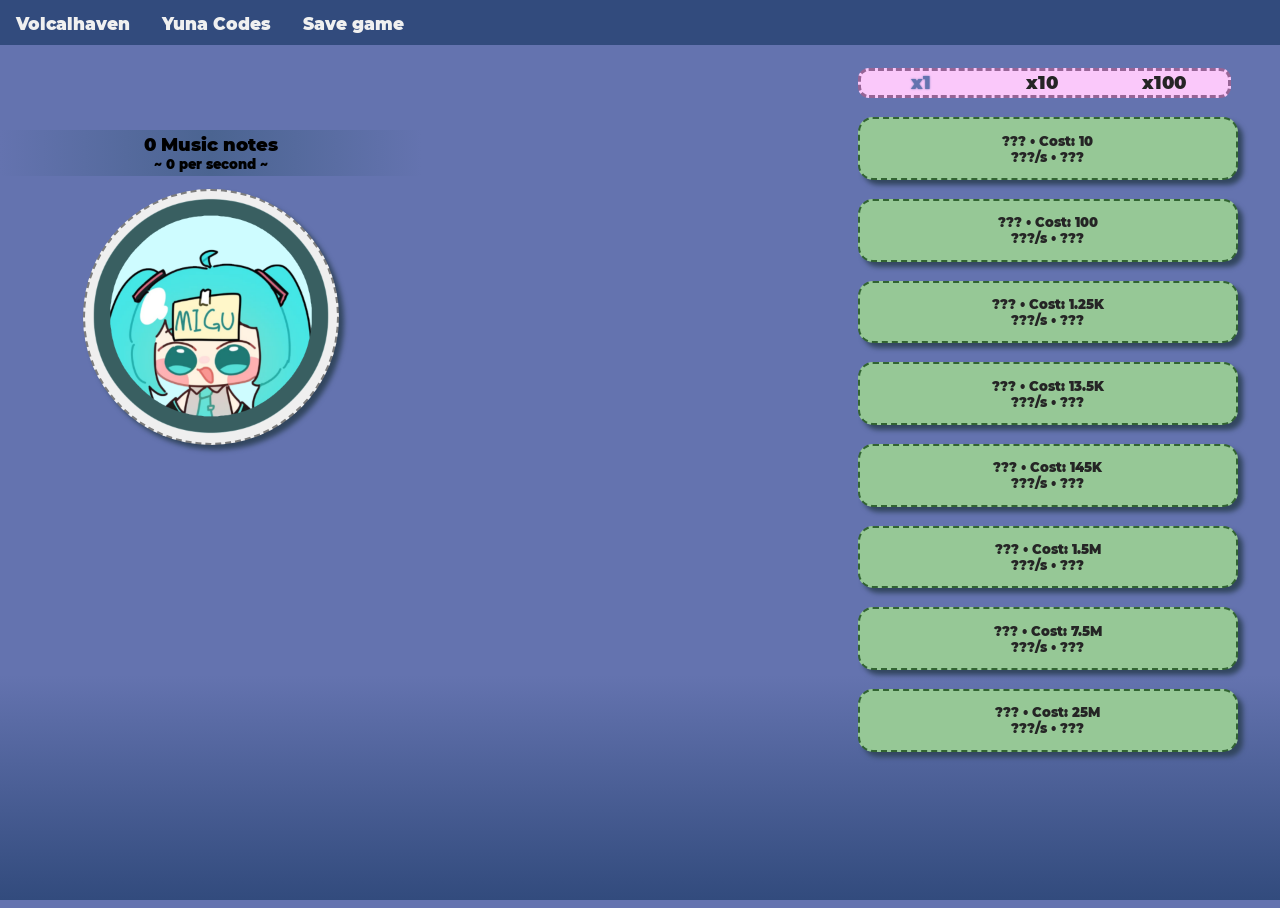
==== site.html @ 2d1a48b5 "fix(bulkPurchase)" ====
<!-- • • • • • • • • • • • • • • • •
Copyright (C) 2026 Yuna2077 - All rights Reserved
You may use, distribute or modify this code under the terms of AGPLv3 license.
    License: https://choosealicense.com/licenses/agpl-3.0/

This game is heavely inspired by cookie clicker.
I probaly have to revisit old functions to revise as this is my first project that includes the making of a "website game", i dont think that i will ever make localization happen tho...
 • • • • • • • • • • • • • • • • -->

<!doctype html>

<!-- SITE -->
<html>

<head>
    <title>Generic Clicker</title>
    <link href="./css/style.css" , rel="stylesheet">

    <script>
        // https://stackoverflow.com/questions/30106476/using-javascripts-atob-to-decode-base64-doesnt-properly-decode-utf-8-strings
        function utf8_to_b64(str) {
            try{return btoa(encodeURIComponent(str).replace(/%([0-9A-F]{2})/g, function(match, p1) {
                return String.fromCharCode(parseInt(p1, 16))
            }));}
            catch(err)
            {return '';}
        };

        function b64_to_utf8(str) {
            try{return decodeURIComponent(Array.prototype.map.call(atob(str), function(c) {
                return '%' + ('00' + c.charCodeAt(0).toString(16)).slice(-2)
            }).join(''));}
            catch(err)
            {return '';}
        };


        function escapeRegExp(str){return str.replace(/[\-\[\]\/\{\}\(\)\*\+\?\.\\\^\$\|]/g, "\\$&");}


        var game = {};

        game.saveTo = "VolcaloidClickerGame";
        game.cache = {};

        // • • • • • • • • • • • • • • • •
        // Helper Functions
        // • • • • • • • • • • • • • • • •

        game.helper = {};
        game.helper.format = {
            /**
             * Abbreviates a number example 1234 -> 1.23K
             * 
             * @param {input} number - The number to format
             * @returns {string} Formatted number (e.g., "1,23K")
             */
            abbreviate: (input) => {
                if (input < 1000) return input.toString();

                const suffixes = ["", "K", "M", "B", "T", "Qa", "Qi"];
                const suffixNum = Math.floor((String(Math.floor(input)).length - 1) / 3);

                const scaled = input / Math.pow(1000, suffixNum);

                let formatted = scaled.toPrecision(3);

                formatted = parseFloat(formatted).toString();

                return formatted + suffixes[suffixNum];
            }
        };
        game.helper.math = {
            /**
             * Returns the price of given data via upgrade formula
             * 
             * @param {basePrice} number - Base price of item
             * @param {owns} number - How much the user owns
             * @param {amount} number - How many are being attempted to purchase
             * @return {number} - Calculated price 
             */
            calculateUpgradeCost: (basePrice, owns, amount) => {
                var price = 0;
                do {
                    price += basePrice * Math.pow(1.2, owns);
                    amount--;
                    owns++;
                } while (amount > 0);
                return Math.round(price)
            },
        };

        // • • • • • • • • • • • • • • • •
        // Sync Helper
        // • • • • • • • • • • • • • • • •

        game.storage = {
            save: function() {
                /*
                var data = JSON.stringify(game.data);
                var date = new Date();
                date.setTime(date.getDate() + (3640 * 24 * 60 * 60 * 1000));
                var expires = "; expires=" + date.toUTCString();
                document.cookie = "cookie=" + data + expires;
                console.log("Data saved\n" + "cookie=" + data + expires)
                */ // cookies truly suck to use...

                var str = JSON.stringify(game.data);
                str=utf8_to_b64(str)+'!END!';
				if (str.length < 10) {
                    console.warn("Saving failed")
                }
                else {
                    str = escape(str);

                    try {
                        local=window.localStorage.setItem(game.saveTo,str);
                    } catch (expection) {};

                    console.log("Game saved");
                }
            },

            getRaw: function() {
                var local = 0;

                try {
                    local=window.localStorage.getItem(game.saveTo)
                } catch (expection) {};

                console.log(local);
                return local;
            },

            get: function() {
                var str = "";
                var local = 0;

                try {
                    local=window.localStorage.getItem(game.saveTo)
                } catch (expection) {};

                if (!local) return; // no save

                str = unescape(local);
                if (str == "") return; // still no save >:v

				str=str.split('!END!')[0];
				str=b64_to_utf8(str);

                return str;
            }
        }

        // • • • • • • • • • • • • • • • •
        // Sync Helper
        // • • • • • • • • • • • • • • • •

        game.sync = {
            income: () => {
                var income = 0;

                for (i in game.data.upgrades) {
                    var data = game.data.upgrades[i];
                    var reward = (data.amount * data.income);
                    income += reward;
                };

                game.data.income = income;
            },

            upgradeList: (force) => {
                if (!game.cache.upgradeList) game.cache.upgradeList = {};

                var needsReset = force | false;
                for (i in game.data.upgrades) {
                    var data = game.data.upgrades[i];
                    var cached = game.cache.upgradeList[data.name];
                    if (!cached) {
                        game.cache.upgradeList[data.name] = { amount: 0, couldAfford: false, cost: 0 };
                        cached = game.cache.upgradeList[data.name];
                    };

                    var price = game.helper.math.calculateUpgradeCost(data.cost, data.amount, game.tempData.purchaseAmount);
                    var canAfford = game.data.music >= price;

                    var amountMatch = cached.amount == data.amount;
                    var costMatch = cached.cost == price;
                    var affordMatch = cached.couldAfford == canAfford;

                    if (!amountMatch | !costMatch | !affordMatch) {
                        needsReset = true;
                        game.cache.upgradeList[data.name] = { amount: data.amount, couldAfford: canAfford, cost: price };
                    };
                };

                if (!needsReset) return;
                document.querySelector("#upgrades").innerHTML = "";

                for (i in game.data.upgrades) {
                    var data = game.data.upgrades[i];
                    var text = "Could not fetch";
                    var cached = game.cache.upgradeList[data.name];
                    if (!cached) continue;

                    var price = cached.cost;
                    var cost = game.helper.format.abbreviate(price);
                    var income = game.helper.format.abbreviate(data.income);

                    if (game.data.totalMusic < data.cost) {
                        document.querySelector("#upgrades").innerHTML += `<br><div>
                                <button class="upgrade locked">??? • Cost: ${cost}<br>???/s • ???</button>
                            </div>`;
                    } else {
                        document.querySelector("#upgrades").innerHTML += `<br><div>
                            <button class="upgrade unlocked"; onclick="game.onClicked('buy_upgrade', '${i}')">${data.name} • Cost: ${cost}<br>${income}/s • ${data.desc}</button>
                            </div>`;
                    };
                };
            },

            pointHeader: () => {
                var music = game.helper.format.abbreviate(Math.round(game.data.music));

                if (game.tempData.lastNoteTitle != music) {
                    game.tempData.lastNoteTitle = music;
                    document.querySelector("#points_current").innerHTML = music + " Music notes";
                };

                var perSecond = game.helper.format.abbreviate(Math.round(game.data.income));

                if (game.tempData.lastNotePerSecond != perSecond) {
                    game.tempData.lastNotePerSecond = perSecond;
                    document.querySelector("#points_per_second").innerHTML = "~ " + perSecond + " per second ~";
                };
                document.title = music + " notes - Volcaloid Clicker";
            },

            all: () => {
                for (const [key, value] of Object.entries(game.sync)) {
                    if (key != "all") {
                        value();
                    };
                };
            }
        };

        // • • • • • • • • • • • • • • • •
        // Main settings
        // • • • • • • • • • • • • • • • •

        game.tick = 30;
        game.delays = {
            save: {
                delay: 0,
                interval: 60 * 5,
                perform: () => {
                    game.storage.save();
                    console.log("Saved cookies")
                }
            },
            guiSync: {
                delay: 0,
                interval: 1 * 5,
                perform: () => {
                    game.sync.upgradeList();
                }
            }
        };
        game.loaded = false;

        // • • • • • • • • • • • • • • • •
        // Data
        // • • • • • • • • • • • • • • • •

        game.tempData = {
            purchaseAmount: 1,
            lastNoteTitle: "",
            lastNotePerSecond: ""
        };
        game.data = {
            music: 0,
            totalMusic: 0,
            income: 0,
            upgrades: {
                kasane_teto: {
                    amount: 0,
                    cost: 10,
                    income: 1,
                    unlocked: false,
                    name: "Kasane Teto",
                    desc: "Eats baguettes and generates music."
                },
                hatsune_miku: {
                    amount: 0,
                    cost: 100,
                    income: 2,

                    unlocked: false,

                    name: "Hatsune Miku",
                    desc: "Migu is cuter anyways..."
                },
                gumi: {
                    amount: 0,
                    cost: 1_250,
                    income: 8,

                    unlocked: false,

                    name: "Gumi",
                    desc: "In circles in circles we go"
                },
                mai: {
                    amount: 0,
                    cost: 13_500,
                    income: 50,

                    unlocked: false,

                    name: "Mai",
                    desc: "She is on holidays"
                },
                kagamine_rin: {
                    amount: 0,
                    cost: 145_000,
                    income: 125,

                    unlocked: false,

                    name: "Kagamine Rin",
                    desc: "Just like Kagamine Len"
                },
                kagamine_len: {
                    amount: 0,
                    cost: 1.5e6,
                    income: 1_250,

                    unlocked: false,

                    name: "Kagamine Len",
                    desc: "Just like Kagamine Rin"
                },
                adachi_rei: {
                    amount: 0,
                    cost: 7.5e6,
                    income: 3_000,

                    unlocked: false,

                    name: "Adachi Rei",
                    desc: "This heat is pretty abnormal"
                },
                eleanor_forte: {
                    amount: 0,
                    cost: 25e6,
                    income: 8_500,

                    unlocked: false,

                    name: "Eleanor Forte",
                    desc: "They said it looked like rain"
                },
                yi_xi: {
                    amount: 0,
                    cost: 100e6,
                    income: 25_000,

                    unlocked: false,

                    name: "Xi Yi",
                    desc: "Animal cannibal"
                },
                magurine_luka: {
                    amount: 0,
                    cost: 650e6,
                    income: 75_000,

                    unlocked: false,

                    name: "Magurine Luka",
                    desc: "The fish will never be forgotten..."
                },
                hakaine_maiko: {
                    amount: 0,
                    cost: 2.5e9,
                    income: 250_000,

                    unlocked: false,

                    name: "Hakaine Maiko",
                    desc: "Perfection!"
                }
            },
            achievement: [
                { req: "game.data.totalPoints>0", gotten: false, text: "First note", desc: "Earn your first music note" },
                { req: "game.data.totalPoints>99", gotten: false, text: "Note factory", desc: "Earn your first 100 music notes" },
                { req: "game.data.totalPoints>999", gotten: false, text: "Note production", desc: "Earn your first 1.000 music notes" },
                { req: "game.data.totalPoints>999999999", gotten: false, text: "A million notes and no money", desc: "Earn your first 1.000.000 music notes" },

                { req: "game.data.upgrades.KasaneTeto.amount>0", gotten: false, text: "Kasane Teto", desc: "Have 1x Kasane Teto" },
                { req: "game.data.upgrades.KasaneTeto.amount>9", gotten: false, text: "Should go buy some more baguettes", desc: "Have 10x Kasane Teto" },
                { req: "game.data.upgrades.KasaneTeto.amount>49", gotten: false, text: "Useless baguette lover", desc: "Have 50 Kasane Teto" },
                { req: "game.data.upgrades.KasaneTeto.amount>99", gotten: false, text: "Teto teretory", desc: "Have 100 Kasane Teto" },

                { req: "game.data.upgrades.HatsuneMiku.amount>0", gotten: false, text: "Hatsune Miku!", desc: "Have 1x Hatsune Miku" },
                { req: "game.data.upgrades.HatsuneMiku.amount>9", gotten: false, text: "So many songs", desc: "Have 10x Hatsune Miku" },
                { req: "game.data.upgrades.HatsuneMiku.amount>49", gotten: false, text: "Migu would disaproove", desc: "Have 50x Hatsune Miku" },
                { req: "game.data.upgrades.HatsuneMiku.amount>99", gotten: false, text: "Miku x100", desc: "Have 100x Hatsune Miku" },

                { req: "game.data.upgrades.Gumi.amount>0", gotten: false, text: "Gumi!", desc: "Have 1x Gumi" },
                { req: "game.data.upgrades.Gumi.amount>9", gotten: false, text: "Gumi x10", desc: "Have 10x Gumi" },
                { req: "game.data.upgrades.Gumi.amount>49", gotten: false, text: "Gumi x50", desc: "Have 50x Gumi" },
                { req: "game.data.upgrades.Gumi.amount>99", gotten: false, text: "Gumi x100", desc: "Have 100x Gumi" },

                { req: "game.data.upgrades.Mai.amount>0", gotten: false, text: "Mai!", desc: "Have 1x Mai" },
                { req: "game.data.upgrades.Mai.amount>9", gotten: false, text: "Mai x10", desc: "Have 10x Mai" },
                { req: "game.data.upgrades.Mai.amount>49", gotten: false, text: "Miku x50", desc: "Have 50x Mai" },
                { req: "game.data.upgrades.Mai.amount>99", gotten: false, text: "Miku x100", desc: "Have 100x Mai" },

                { req: "game.data.upgrades.KagamineRin.amount>0", gotten: false, text: "KagamineRin!", desc: "Have 1x KagamineRin" },
                { req: "game.data.upgrades.KagamineRin.amount>9", gotten: false, text: "KagamineRin x10", desc: "Have 10x KagamineRin" },
                { req: "game.data.upgrades.KagamineRin.amount>49", gotten: false, text: "KagamineRin x50", desc: "Have 50x KagamineRin" },
                { req: "game.data.upgrades.KagamineRin.amount>99", gotten: false, text: "KagamineRin x100", desc: "Have 100x KagamineRin" },

                { req: "game.data.upgrades.KagamineLen.amount>0", gotten: false, text: "KagamineLen!", desc: "Have 1x KagamineLen" },
                { req: "game.data.upgrades.KagamineLen.amount>9", gotten: false, text: "KagamineLen x10", desc: "Have 10x KagamineLen" },
                { req: "game.data.upgrades.KagamineLen.amount>49", gotten: false, text: "KagamineLen x50", desc: "Have 50x KagamineLen" },
                { req: "game.data.upgrades.KagamineLen.amount>99", gotten: false, text: "KagamineLen x100", desc: "Have 100x KagamineLen" },

                { req: "game.data.upgrades.AdachiRei.amount>0", gotten: false, text: "AdachiRei!", desc: "Have 1x AdachiRei" },
                { req: "game.data.upgrades.AdachiRei.amount>9", gotten: false, text: "AdachiRei x10", desc: "Have 10x AdachiRei" },
                { req: "game.data.upgrades.AdachiRei.amount>49", gotten: false, text: "AdachiRei x50", desc: "Have 50x AdachiRei" },
                { req: "game.data.upgrades.AdachiRei.amount>99", gotten: false, text: "AdachiRei x100", desc: "Have 100x AdachiRei" },

                { req: "game.data.upgrades.EleanorForte.amount>0", gotten: false, text: "EleanorForte!", desc: "Have 1x EleanorForte" },
                { req: "game.data.upgrades.EleanorForte.amount>9", gotten: false, text: "EleanorForte x10", desc: "Have 10x EleanorForte" },
                { req: "game.data.upgrades.EleanorForte.amount>49", gotten: false, text: "EleanorForte x50", desc: "Have 50x EleanorForte" },
                { req: "game.data.upgrades.EleanorForte.amount>99", gotten: false, text: "EleanorForte x100", desc: "Have 100x EleanorForte" },

                { req: "game.data.upgrades.YiXi.amount>0", gotten: false, text: "YiXi!", desc: "Have 1x YiXi" },
                { req: "game.data.upgrades.YiXi.amount>9", gotten: false, text: "YiXi x10", desc: "Have 10x YiXi" },
                { req: "game.data.upgrades.YiXi.amount>49", gotten: false, text: "YiXi x50", desc: "Have 50x YiXi" },
                { req: "game.data.upgrades.YiXi.amount>99", gotten: false, text: "YiXi x100", desc: "Have 100x YiXi" },

                { req: "game.data.upgrades.MagurineLuka.amount>0", gotten: false, text: "MagurineLuka!", desc: "Have 1x MagurineLuka" },
                { req: "game.data.upgrades.MagurineLuka.amount>9", gotten: false, text: "MagurineLuka x10", desc: "Have 10x MagurineLuka" },
                { req: "game.data.upgrades.MagurineLuka.amount>49", gotten: false, text: "MagurineLuka x50", desc: "Have 50x MagurineLuka" },
                { req: "game.data.upgrades.MagurineLuka.amount>99", gotten: false, text: "MagurineLuka x100", desc: "Have 100x MagurineLuka" },

                { req: "game.data.upgrades.HakaineMaiko.amount>0", gotten: false, text: "HakaineMaiko!", desc: "Have 1x HakaineMaiko" },
                { req: "game.data.upgrades.HakaineMaiko.amount>9", gotten: false, text: "HakaineMaiko x10", desc: "Have 10x HakaineMaiko" },
                { req: "game.data.upgrades.HakaineMaiko.amount>49", gotten: false, text: "HakaineMaiko x50", desc: "Have 50x HakaineMaiko" },
                { req: "game.data.upgrades.HakaineMaiko.amount>99", gotten: false, text: "HakaineMaiko x100", desc: "Have 100x HakaineMaiko" }
            ]
        };

        game.clickFunctions = {
            buy_upgrade: (name) => {
                var data = game.data.upgrades[name];

                if (!data) {
                    console.warn("No data found for upgrade: " + name);
                    return;
                };

                var price = game.helper.math.calculateUpgradeCost(data.cost, data.amount, game.tempData.purchaseAmount);
                if (game.data.music < price) return;

                game.data.music -= price;
                data.amount += game.tempData.purchaseAmount;
                game.sync.income();
                game.sync.upgradeList();
            },

            changeBulk: (amount) => {
                var valid = [1, 10, 100];
                if (!valid.includes(amount)) return;

                document.querySelector(`#bulkButton${amount}`).className = "bulkButtonSelected";
                document.querySelector(`#bulkButton${game.tempData.purchaseAmount}`).className = "bulkButton";

                game.tempData.purchaseAmount = amount;
                sync.upgradeList(true);
            }
        };

        game.onClicked = function(Todo, Data) {
            if (!game.loaded) {
                console.warn("onClick rejected, waiting to load data...", "onClicked")
                return
            };

            if (game.clickFunctions[Todo]) {
                try {
                    game.clickFunctions[Todo](Data);
                } catch (error) {
                    console.error("Function errored with name: " + Todo + "\nError: " + error);
                };
            } else {
                console.error("Called invalid function: " + Todo + "\nData: " + Data);
            };
        };

        game.loop = function () {
            game.sync.all();

            setInterval(() => {
                if (!game.loaded) return false;

                game.data.music += game.data.income / game.tick;
                game.data.totalMusic += game.data.income / game.tick;
                game.sync.pointHeader();

                for (i in game.data.achievements) {
                    var achievement = game.data.achievements[i];
                    var b = new Function("return " + achievement.req);
                    if (b() && !achievement.gotten) {
                        game.data.achievements[i].gotten = true;
                        document.querySelector("#achievements").innerHTML += `<br>
                            <div class="achievement">
                                <div class="title"; style="height: 70%;" id="points_current">
                                    ${achievement.text}
                                </div>
                                <div class="small title" style="height: 30%;" id="points_per_second">
                                    ${achievement.desc}
                                </div>
                            </div>`
                    };
                };

                for (const [key, value] of Object.entries(game.delays)) {
                    value.delay++;
                    if (value.delay > value.interval) {
                        value.delay = 0;
                        value.perform();
                    };
                };

            }, 1000/game.tick)
        };

        game.startup = function() {
            var cookies = game.storage.get();

            if (cookies != null && cookies != "undefined") {
                cookies = JSON.parse(cookies);

                for (i in game.data.upgrades) {
                    if (cookies.upgrades[i] == null) {
                        cookies.upgrades[i] = game.data.upgrades[i];
                    };
                };

                for (i in game.data.achievements) {
                    if (cookies.achievements[i] == null || game.data.achievements[i].text != game.data.achievements[i].text) {
                        cookies.achievements[i] = game.data.achievements[i];
                    };
                };

                game.data = cookies;
            };

            game.loop();
            game.loaded = true;
        };
    </script>
</head>

<!-- HEAD -->

<body onload="game.startup()">
    <div class="topbar">
        <a href="https://discord.gg/rPAMv59wPM">Volcalhaven</a>
        <a href="https://discord.gg/sPQFM9Rj33">Yuna Codes</a>
        <button onclick="game.storage.save()">Save game</button>
    </div>
    <div>
        <div class="section left">
            <div class="sectionLeft info">
                <div class="title" ; style="height: 70%;" id="points_current">
                    Loading...
                </div>
                <div class="small title" style="height: 30%;" id="points_per_second">
                    Loading...
                </div>
            </div>
            <div class="main buttonAnchor">
                <button class="main button" ;
                    onclick="game.data.music += 1; game.data.totalMusic += 1; game.sync.pointHeader();">
                    <img src="./assets/img/MiguCircle.png" ; style="width: 100%;">
                </button>
            </div>
        </div>
        <div class="section middle">
            <div id="achievements" ; class="achievements"></div>
        </div>
        <div class="section right">
            <div>
                
            </div>
            <div class="bulkButtons">
                <button onclick="game.onClicked('changeBulk', 1)" ; class="bulkButtonSelected" ; id="bulkButton1">x1</button>
                <button onclick="game.onClicked('changeBulk', 10)" ; class="bulkButton" ; id="bulkButton10">x10</button>
                <button onclick="game.onClicked('changeBulk', 100)" ; class="bulkButton" ; id="bulkButton100">x100</button>
            </div>
            <div id="upgrades" ; class="upgrade list"></div>
        </div>
    </div>
</body>

</html>
---- css/style.css ----
:root {
    --color-main: rgb(100, 115, 175);
    --color-darker-main: rgb(75, 100, 145);
    --color-darkest-main: rgb(50, 75, 125);
    --color-secondary: rgb(150, 250, 175);
    --color-darker-secondary: rgb(150, 250, 175);
    --color-text: rgb(37, 37, 37);
    --color-text-brighter: rgb(175, 175, 175);
    --color-text-bright: rgb(240, 240, 240);
    --color-box-shadow: rgb(50, 70, 95);
}

@font-face {
    font-family: 'Montserrat-Black';
    src: url('../assets//font/Montserrat-Black.ttf') format('truetype');
}

html, body {
    width: 100%;
    height: 100%;
}

body {
    background: linear-gradient(180deg, var(--color-main) 0%, var(--color-main) 75%, var(--color-darkest-main) 100%);
    font-family: Montserrat-Black;
    overflow: hidden;
}

button, p, h1, h2, h3 {
    font-family: Montserrat-Black;
    color: var(--color-text)
}

div,span,h1,h2,h3,h4,h5,h6,p{
    margin:0;
    padding:0;
}

.topbar {
    width: 100%;
    height: 5%;
    left: 0px;
    top: 0px;
    position: absolute;
    background-color: var(--color-darkest-main);
}

.topbar a {
  float: left;
  text-align: center;
  padding: 14px 16px;
  text-decoration: none;
  font-size: 17px;
  color: var(--color-text-bright);
  background-color: transparent;
  border: transparent;
}

.topbar button {
  float: left;
  text-align: center;
  padding: 14px 16px;
  text-decoration: none;
  font-size: 17px;
  color: var(--color-text-bright);
  background-color: transparent;
  border: transparent;
}

.topbar a:hover {
    color: var(--color-secondary);
    text-shadow: 0px 0px 5px var(--color-secondary);
}
.topbar button:hover {
    color: var(--color-secondary);
    text-shadow: 0px 0px 5px var(--color-secondary);
}

.section.left {
    left: 0px;
    top: 7.5%;
    bottom: 0%;
    width: 33%;
    height: 92.5%;
    position: absolute;
}

.sectionLeft.info {
    position: absolute;
    top: 7.5%;
    left: 0%;
    width: 100%;
    padding-top: 1%;
    padding-bottom: 1%;
    background: linear-gradient(90deg, var(--color-main) 0%, var(--color-darker-main) 50%, var(--color-main) 100%);
}

.section.middle {
    left: 33.5%;
    top: 7.5%;
    bottom: 0%;
    width: 33%;
    height: 92.5%;
    position: absolute;
}

.section.right {
    right: 0px;
    top: 7.5%;
    bottom: 0%;
    width: 33%;
    height: 92.5%;
    position: absolute;
}

.main.buttonAnchor {
    position: absolute;
    left: 50%;
    top: 30%;
}

.main.button {
    width: 256px;
    height: 256px;
    left: -128px;
    top: -128px;
    position: absolute;
    box-shadow: 5px 5px 5px var(--color-box-shadow);
    border-radius: 100%;
    border-style: dashed;
    border-color: rgb(125, 125, 125);
}

.main.button:hover {
    width: 266px;
    height: 266px;
    left: -133px;
    top: -133px;
}

.main.button:active {
    width: 246px;
    height: 246px;
    left: -123px;
    top: -123px;

}

.main.buttonImage {
    width: 100%;

    content: url('../assets/images/MiguCircle.png');
}

.achievements {
    width: 100%;
    height: 30%;
    left: 0px;
    top: 70%;
    overflow-y: scroll;
    scrollbar-color: var(--color-darkest-main) transparent;
    scrollbar-width: thin;
    position: absolute;
}

.achievement {
    width: 90%;
    background-color: rgb(250, 200, 250);
    padding: 1em;
    box-shadow: 5px 5px 5px var(--color-box-shadow);
    border-radius: 15px;
    border-style: dashed;
    border-color: rgb(150, 100, 150);
}

.bulkButtons {
    width: 87%;
    height: 3%;
    display: grid;
    grid-template-columns: 33% 33% 33%;
    overflow: hidden;
    border-radius: 1ch;
    border-style: dashed;
    border-color: rgb(150, 100, 150);
    background-color: rgb(250, 200, 250);
}

.bulkButton {
    height: 100%;
    background-color: transparent;

    border-top-width: 0px;
    border-bottom-width: 0px;
    border-right-width: 0px;
    border-left-width: 0px;

    font-size: large;
}

.bulkButtonSelected {
    height: 100%;
    background-color: transparent;

    border-top-width: 0px;
    border-bottom-width: 0px;
    border-right-width: 0px;
    border-left-width: 0px;

    font-size: large;
    color: rgb(100, 115, 175);
    text-shadow: 0px 0px 2px rgb(100, 115, 175);
}

.bulkButton:hover {
    color: rgb(100, 115, 175);
    text-shadow: 0px 0px 2px rgb(100, 115, 175);
}

.upgrade.list {
    width: 100%;
    height: 80%;

    overflow-y: scroll;
    scrollbar-color: var(--color-darkest-main) transparent;
    scrollbar-width: thin;
}

.upgrade.locked {
    width: 90%;
    background-color: rgb(150, 200, 150);
    padding: 1em;
    box-shadow: 5px 5px 5px var(--color-box-shadow);
    border-radius: 15px;
    border-style: dashed;
    border-color: rgb(50, 100, 50);
}

.upgrade.unlocked {
    width: 90%;
    background-color: rgb(200, 250, 200);
    padding: 1em;
    box-shadow: 5px 5px 5px var(--color-box-shadow);
    border-radius: 15px;
    border-style: dashed;
    border-color: rgb(100, 150, 100);
}

.title {
    font-size: large;
    text-align: center;
    width: 100%;
}

.medium.title {
    font-size: medium;
    text-align: center;
    width: 100%;
}

.small.title {
    font-size: small;
    text-align: center;
    width: 100%;
}
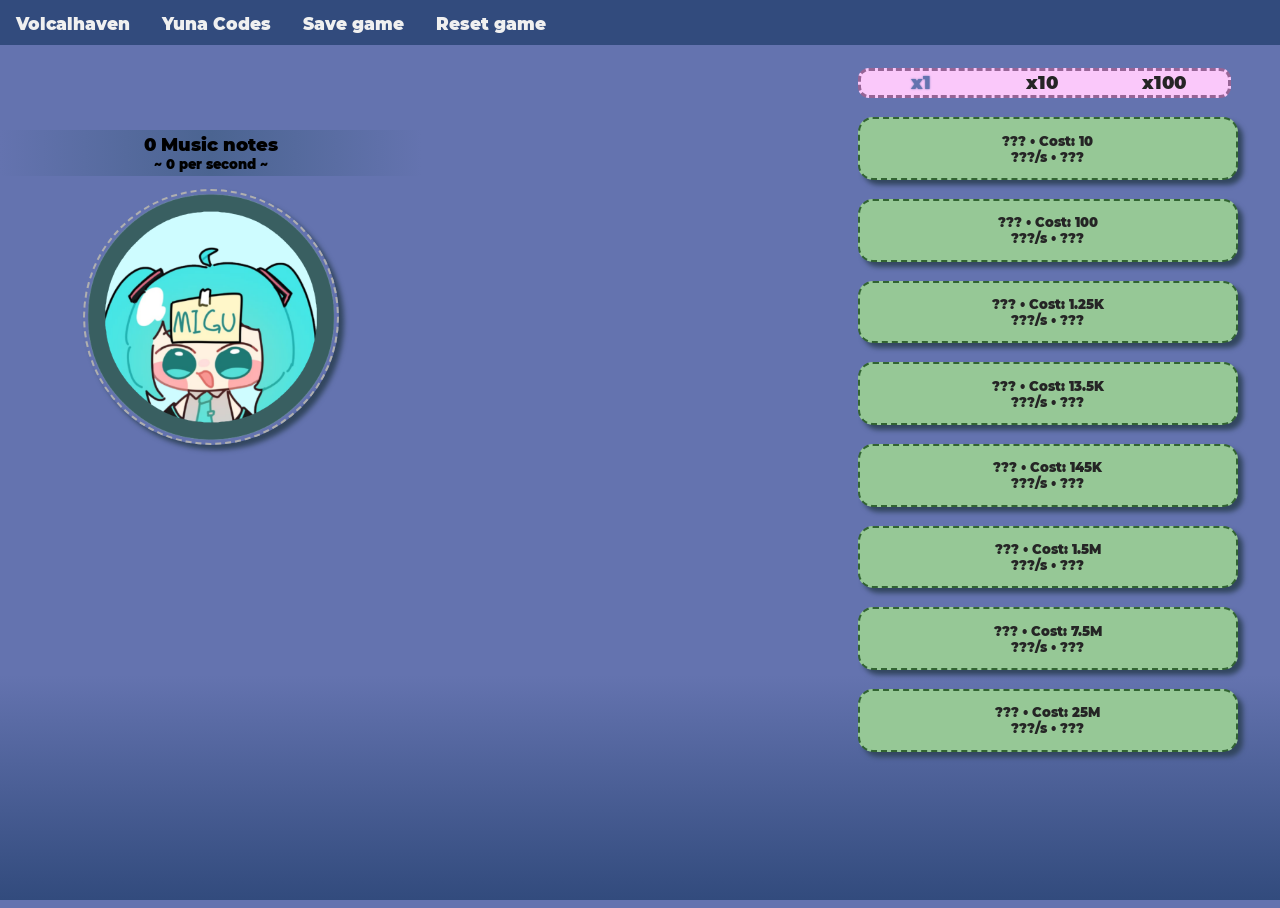
==== commit cf333314: "feat(notes" ====
--- a/site.html
+++ b/site.html
@@ -91,7 +91,7 @@
         };
 
         // • • • • • • • • • • • • • • • •
-        // Sync Helper
+        // Storage Helper
         // • • • • • • • • • • • • • • • •
 
         game.storage = {
@@ -118,6 +118,7 @@
                     } catch (expection) {};
 
                     console.log("Game saved");
+                    game.note.new("Game saved", "", "", 4);
                 }
             },
 
@@ -149,8 +150,62 @@
 				str=b64_to_utf8(str);
 
                 return str;
+            },
+
+            reset: function() {
+                window.localStorage.clear();
+                location.reload();
+                // lazy ah aproach
             }
         }
+
+        // • • • • • • • • • • • • • • • •
+        // Notifications
+        // • • • • • • • • • • • • • • • •
+
+        game.note = {
+            notes: [],
+            notesById: [],
+            idCounter: 0,
+            new: function(title, desc, icon, lifeCycles) {
+                this.title = title;
+                this.desc = desc;
+                this.icon = icon | "";
+                this.life = lifeCycles * game.tick; // 1 cycle = 1 second cause why not
+                this.id = "note-" + game.note.idCounter;
+                this.added = false;
+                game.note.idCounter++;
+
+                game.note.notes[toString(this.id)] = this;
+            },
+
+            remove: function(id) {
+                if (game.notes[id]) game.notes[id].life = 0;
+            },
+
+            removeAll: function() {
+                game.note.notes = {};
+                document.querySelector("#notes").innerHTML = "";
+            },
+
+            logic: function() {
+                for (var [_, me] of Object.entries(game.note.notes))
+                {
+                    if (!me.added) {
+                        me.added = true;
+                        var str = `<div id=${me.id}><div class="note"><div class="title"; style="height: 70%;">${me.title}</div><div class="small title"; style="height: 30%;">${me.title}</div></div><br></div>`;
+                        document.querySelector("#notes").innerHTML += str;
+                    };
+
+                    me.life--;
+                    if (me.life < 1) {
+                        delete game.note.notes[me.id];
+                        const element = document.querySelector("#" + me.id)?.remove();
+                    };
+                };
+            }
+        };
+
 
         // • • • • • • • • • • • • • • • •
         // Sync Helper
@@ -392,7 +447,7 @@
                     desc: "Perfection!"
                 }
             },
-            achievement: [
+            achievements: [
                 { req: "game.data.totalPoints>0", gotten: false, text: "First note", desc: "Earn your first music note" },
                 { req: "game.data.totalPoints>99", gotten: false, text: "Note factory", desc: "Earn your first 100 music notes" },
                 { req: "game.data.totalPoints>999", gotten: false, text: "Note production", desc: "Earn your first 1.000 music notes" },
@@ -481,7 +536,7 @@
                 document.querySelector(`#bulkButton${game.tempData.purchaseAmount}`).className = "bulkButton";
 
                 game.tempData.purchaseAmount = amount;
-                sync.upgradeList(true);
+                game.sync.upgradeList(true);
             }
         };
 
@@ -512,18 +567,18 @@
                 game.data.totalMusic += game.data.income / game.tick;
                 game.sync.pointHeader();
 
-                for (i in game.data.achievements) {
-                    var achievement = game.data.achievements[i];
-                    var b = new Function("return " + achievement.req);
-                    if (b() && !achievement.gotten) {
-                        game.data.achievements[i].gotten = true;
+                for (me in game.data.achievements) {
+                    var b = new Function("return " + me.req);
+                    console.log(me);
+                    if (b() && !me.gotten) {
+                        me.gotten = true;
                         document.querySelector("#achievements").innerHTML += `<br>
                             <div class="achievement">
                                 <div class="title"; style="height: 70%;" id="points_current">
-                                    ${achievement.text}
+                                    ${me.text}
                                 </div>
                                 <div class="small title" style="height: 30%;" id="points_per_second">
-                                    ${achievement.desc}
+                                    ${me.desc}
                                 </div>
                             </div>`
                     };
@@ -537,6 +592,8 @@
                     };
                 };
 
+                game.note.logic();
+
             }, 1000/game.tick)
         };
 
@@ -549,12 +606,6 @@
                 for (i in game.data.upgrades) {
                     if (cookies.upgrades[i] == null) {
                         cookies.upgrades[i] = game.data.upgrades[i];
-                    };
-                };
-
-                for (i in game.data.achievements) {
-                    if (cookies.achievements[i] == null || game.data.achievements[i].text != game.data.achievements[i].text) {
-                        cookies.achievements[i] = game.data.achievements[i];
                     };
                 };
 
@@ -574,6 +625,7 @@
         <a href="https://discord.gg/rPAMv59wPM">Volcalhaven</a>
         <a href="https://discord.gg/sPQFM9Rj33">Yuna Codes</a>
         <button onclick="game.storage.save()">Save game</button>
+        <button onclick="game.storage.reset()">Reset game</button>
     </div>
     <div>
         <div class="section left">
@@ -588,12 +640,11 @@
             <div class="main buttonAnchor">
                 <button class="main button" ;
                     onclick="game.data.music += 1; game.data.totalMusic += 1; game.sync.pointHeader();">
-                    <img src="./assets/img/MiguCircle.png" ; style="width: 100%;">
                 </button>
             </div>
         </div>
         <div class="section middle">
-            <div id="achievements" ; class="achievements"></div>
+            <div id="notes" ; class="notes"></div>
         </div>
         <div class="section right">
             <div>
--- a/css/style.css
+++ b/css/style.css
@@ -128,7 +128,9 @@
     box-shadow: 5px 5px 5px var(--color-box-shadow);
     border-radius: 100%;
     border-style: dashed;
-    border-color: rgb(125, 125, 125);
+    border-color: rgb(175, 175, 175);
+    background: url(../assets/img/MiguCircle.png);
+    background-size: cover;
 }
 
 .main.button:hover {
@@ -152,7 +154,7 @@
     content: url('../assets/images/MiguCircle.png');
 }
 
-.achievements {
+.notes {
     width: 100%;
     height: 30%;
     left: 0px;
@@ -163,7 +165,7 @@
     position: absolute;
 }
 
-.achievement {
+.note {
     width: 90%;
     background-color: rgb(250, 200, 250);
     padding: 1em;
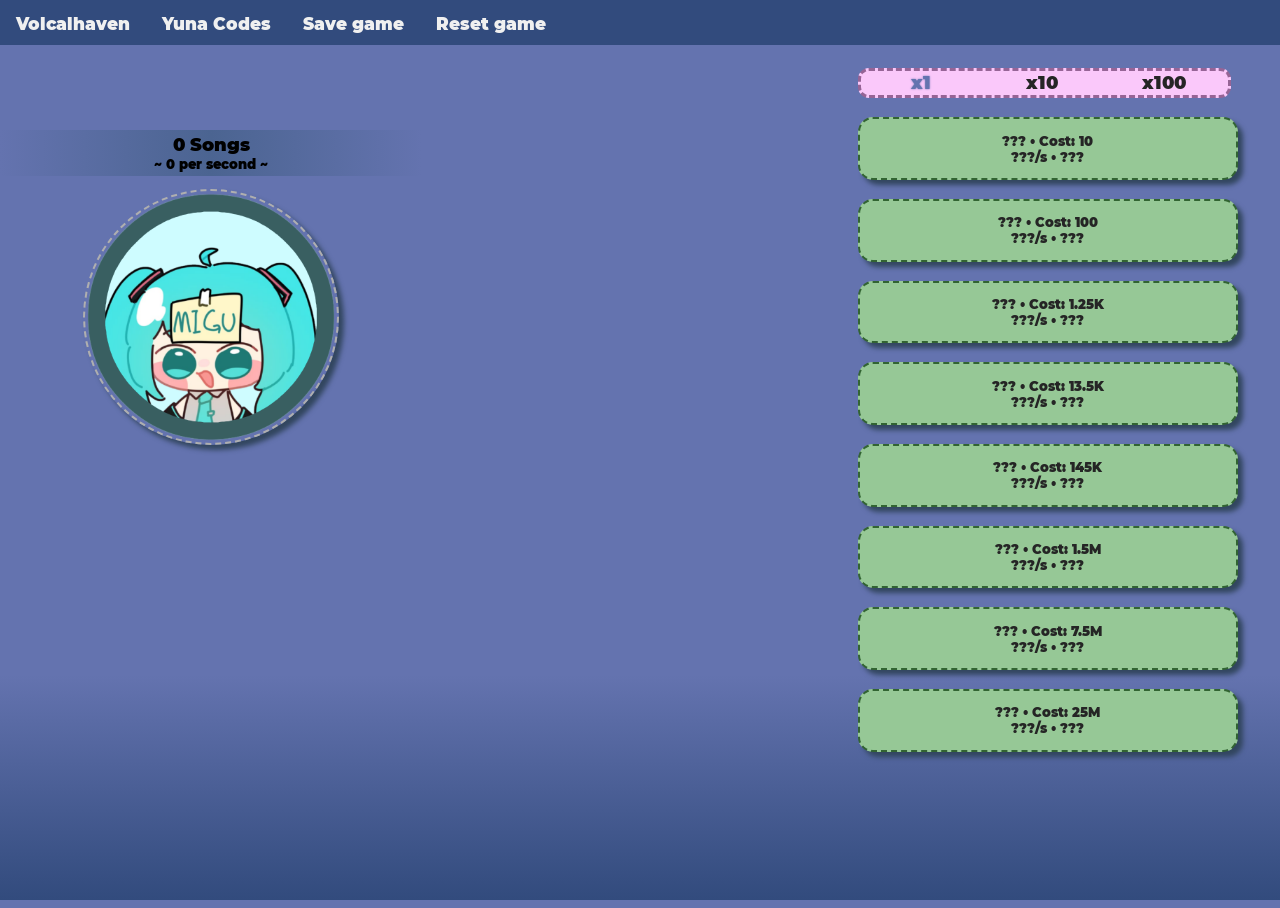
==== commit 5e161622: "feat: recoded achievements" ====
--- a/site.html
+++ b/site.html
@@ -35,7 +35,9 @@
         };
 
 
-        function escapeRegExp(str){return str.replace(/[\-\[\]\/\{\}\(\)\*\+\?\.\\\^\$\|]/g, "\\$&");}
+        function escapeRegExp(str){return str.replace(/[\-\[\]\/\{\}\(\)\*\+\?\.\\\^\$\|]/g, "\\$&");};
+        // https://stackoverflow.com/questions/1704246/escape-a-white-space-character-using-javascript
+        function escapeSpace(str){return str.replace(/([ /])/g, '\\$1')};
 
 
         var game = {};
@@ -163,6 +165,7 @@
         // Notifications
         // • • • • • • • • • • • • • • • •
 
+        // the great cookie man said note so i am continuing this name scheeme aswell but rewrite basically how it works instead of straight copying it
         game.note = {
             notes: [],
             notesById: [],
@@ -193,7 +196,7 @@
                 {
                     if (!me.added) {
                         me.added = true;
-                        var str = `<div id=${me.id}><div class="note"><div class="title"; style="height: 70%;">${me.title}</div><div class="small title"; style="height: 30%;">${me.title}</div></div><br></div>`;
+                        var str = `<div id=${me.id}><div class="note"><div class="title"; style="height: 70%;">${me.title}</div><div class="small title"; style="height: 30%;">${me.desc}</div></div><br></div>`;
                         document.querySelector("#notes").innerHTML += str;
                     };
 
@@ -237,7 +240,7 @@
                     };
 
                     var price = game.helper.math.calculateUpgradeCost(data.cost, data.amount, game.tempData.purchaseAmount);
-                    var canAfford = game.data.music >= price;
+                    var canAfford = game.data.songs >= price;
 
                     var amountMatch = cached.amount == data.amount;
                     var costMatch = cached.cost == price;
@@ -262,7 +265,7 @@
                     var cost = game.helper.format.abbreviate(price);
                     var income = game.helper.format.abbreviate(data.income);
 
-                    if (game.data.totalMusic < data.cost) {
+                    if (game.data.totalSongs < data.cost) {
                         document.querySelector("#upgrades").innerHTML += `<br><div>
                                 <button class="upgrade locked">??? • Cost: ${cost}<br>???/s • ???</button>
                             </div>`;
@@ -275,11 +278,11 @@
             },
 
             pointHeader: () => {
-                var music = game.helper.format.abbreviate(Math.round(game.data.music));
-
-                if (game.tempData.lastNoteTitle != music) {
-                    game.tempData.lastNoteTitle = music;
-                    document.querySelector("#points_current").innerHTML = music + " Music notes";
+                var songs = game.helper.format.abbreviate(Math.round(game.data.songs));
+
+                if (game.tempData.lastNoteTitle != songs) {
+                    game.tempData.lastNoteTitle = songs;
+                    document.querySelector("#points_current").innerHTML = songs + " Songs";
                 };
 
                 var perSecond = game.helper.format.abbreviate(Math.round(game.data.income));
@@ -288,7 +291,7 @@
                     game.tempData.lastNotePerSecond = perSecond;
                     document.querySelector("#points_per_second").innerHTML = "~ " + perSecond + " per second ~";
                 };
-                document.title = music + " notes - Volcaloid Clicker";
+                document.title = songs + " notes - Volcaloid Clicker";
             },
 
             all: () => {
@@ -334,8 +337,8 @@
             lastNotePerSecond: ""
         };
         game.data = {
-            music: 0,
-            totalMusic: 0,
+            songs: 0,
+            totalSongs: 0,
             income: 0,
             upgrades: {
                 kasane_teto: {
@@ -344,7 +347,7 @@
                     income: 1,
                     unlocked: false,
                     name: "Kasane Teto",
-                    desc: "Eats baguettes and generates music."
+                    desc: "Eats baguettes and generates songs."
                 },
                 hatsune_miku: {
                     amount: 0,
@@ -447,67 +450,76 @@
                     desc: "Perfection!"
                 }
             },
-            achievements: [
-                { req: "game.data.totalPoints>0", gotten: false, text: "First note", desc: "Earn your first music note" },
-                { req: "game.data.totalPoints>99", gotten: false, text: "Note factory", desc: "Earn your first 100 music notes" },
-                { req: "game.data.totalPoints>999", gotten: false, text: "Note production", desc: "Earn your first 1.000 music notes" },
-                { req: "game.data.totalPoints>999999999", gotten: false, text: "A million notes and no money", desc: "Earn your first 1.000.000 music notes" },
-
-                { req: "game.data.upgrades.KasaneTeto.amount>0", gotten: false, text: "Kasane Teto", desc: "Have 1x Kasane Teto" },
-                { req: "game.data.upgrades.KasaneTeto.amount>9", gotten: false, text: "Should go buy some more baguettes", desc: "Have 10x Kasane Teto" },
-                { req: "game.data.upgrades.KasaneTeto.amount>49", gotten: false, text: "Useless baguette lover", desc: "Have 50 Kasane Teto" },
-                { req: "game.data.upgrades.KasaneTeto.amount>99", gotten: false, text: "Teto teretory", desc: "Have 100 Kasane Teto" },
-
-                { req: "game.data.upgrades.HatsuneMiku.amount>0", gotten: false, text: "Hatsune Miku!", desc: "Have 1x Hatsune Miku" },
-                { req: "game.data.upgrades.HatsuneMiku.amount>9", gotten: false, text: "So many songs", desc: "Have 10x Hatsune Miku" },
-                { req: "game.data.upgrades.HatsuneMiku.amount>49", gotten: false, text: "Migu would disaproove", desc: "Have 50x Hatsune Miku" },
-                { req: "game.data.upgrades.HatsuneMiku.amount>99", gotten: false, text: "Miku x100", desc: "Have 100x Hatsune Miku" },
-
-                { req: "game.data.upgrades.Gumi.amount>0", gotten: false, text: "Gumi!", desc: "Have 1x Gumi" },
-                { req: "game.data.upgrades.Gumi.amount>9", gotten: false, text: "Gumi x10", desc: "Have 10x Gumi" },
-                { req: "game.data.upgrades.Gumi.amount>49", gotten: false, text: "Gumi x50", desc: "Have 50x Gumi" },
-                { req: "game.data.upgrades.Gumi.amount>99", gotten: false, text: "Gumi x100", desc: "Have 100x Gumi" },
-
-                { req: "game.data.upgrades.Mai.amount>0", gotten: false, text: "Mai!", desc: "Have 1x Mai" },
-                { req: "game.data.upgrades.Mai.amount>9", gotten: false, text: "Mai x10", desc: "Have 10x Mai" },
-                { req: "game.data.upgrades.Mai.amount>49", gotten: false, text: "Miku x50", desc: "Have 50x Mai" },
-                { req: "game.data.upgrades.Mai.amount>99", gotten: false, text: "Miku x100", desc: "Have 100x Mai" },
-
-                { req: "game.data.upgrades.KagamineRin.amount>0", gotten: false, text: "KagamineRin!", desc: "Have 1x KagamineRin" },
-                { req: "game.data.upgrades.KagamineRin.amount>9", gotten: false, text: "KagamineRin x10", desc: "Have 10x KagamineRin" },
-                { req: "game.data.upgrades.KagamineRin.amount>49", gotten: false, text: "KagamineRin x50", desc: "Have 50x KagamineRin" },
-                { req: "game.data.upgrades.KagamineRin.amount>99", gotten: false, text: "KagamineRin x100", desc: "Have 100x KagamineRin" },
-
-                { req: "game.data.upgrades.KagamineLen.amount>0", gotten: false, text: "KagamineLen!", desc: "Have 1x KagamineLen" },
-                { req: "game.data.upgrades.KagamineLen.amount>9", gotten: false, text: "KagamineLen x10", desc: "Have 10x KagamineLen" },
-                { req: "game.data.upgrades.KagamineLen.amount>49", gotten: false, text: "KagamineLen x50", desc: "Have 50x KagamineLen" },
-                { req: "game.data.upgrades.KagamineLen.amount>99", gotten: false, text: "KagamineLen x100", desc: "Have 100x KagamineLen" },
-
-                { req: "game.data.upgrades.AdachiRei.amount>0", gotten: false, text: "AdachiRei!", desc: "Have 1x AdachiRei" },
-                { req: "game.data.upgrades.AdachiRei.amount>9", gotten: false, text: "AdachiRei x10", desc: "Have 10x AdachiRei" },
-                { req: "game.data.upgrades.AdachiRei.amount>49", gotten: false, text: "AdachiRei x50", desc: "Have 50x AdachiRei" },
-                { req: "game.data.upgrades.AdachiRei.amount>99", gotten: false, text: "AdachiRei x100", desc: "Have 100x AdachiRei" },
-
-                { req: "game.data.upgrades.EleanorForte.amount>0", gotten: false, text: "EleanorForte!", desc: "Have 1x EleanorForte" },
-                { req: "game.data.upgrades.EleanorForte.amount>9", gotten: false, text: "EleanorForte x10", desc: "Have 10x EleanorForte" },
-                { req: "game.data.upgrades.EleanorForte.amount>49", gotten: false, text: "EleanorForte x50", desc: "Have 50x EleanorForte" },
-                { req: "game.data.upgrades.EleanorForte.amount>99", gotten: false, text: "EleanorForte x100", desc: "Have 100x EleanorForte" },
-
-                { req: "game.data.upgrades.YiXi.amount>0", gotten: false, text: "YiXi!", desc: "Have 1x YiXi" },
-                { req: "game.data.upgrades.YiXi.amount>9", gotten: false, text: "YiXi x10", desc: "Have 10x YiXi" },
-                { req: "game.data.upgrades.YiXi.amount>49", gotten: false, text: "YiXi x50", desc: "Have 50x YiXi" },
-                { req: "game.data.upgrades.YiXi.amount>99", gotten: false, text: "YiXi x100", desc: "Have 100x YiXi" },
-
-                { req: "game.data.upgrades.MagurineLuka.amount>0", gotten: false, text: "MagurineLuka!", desc: "Have 1x MagurineLuka" },
-                { req: "game.data.upgrades.MagurineLuka.amount>9", gotten: false, text: "MagurineLuka x10", desc: "Have 10x MagurineLuka" },
-                { req: "game.data.upgrades.MagurineLuka.amount>49", gotten: false, text: "MagurineLuka x50", desc: "Have 50x MagurineLuka" },
-                { req: "game.data.upgrades.MagurineLuka.amount>99", gotten: false, text: "MagurineLuka x100", desc: "Have 100x MagurineLuka" },
-
-                { req: "game.data.upgrades.HakaineMaiko.amount>0", gotten: false, text: "HakaineMaiko!", desc: "Have 1x HakaineMaiko" },
-                { req: "game.data.upgrades.HakaineMaiko.amount>9", gotten: false, text: "HakaineMaiko x10", desc: "Have 10x HakaineMaiko" },
-                { req: "game.data.upgrades.HakaineMaiko.amount>49", gotten: false, text: "HakaineMaiko x50", desc: "Have 50x HakaineMaiko" },
-                { req: "game.data.upgrades.HakaineMaiko.amount>99", gotten: false, text: "HakaineMaiko x100", desc: "Have 100x HakaineMaiko" }
-            ]
+            achievements: {}
+        };
+
+        // • • • • • • • • • • • • • • • •
+        // Add achievements to data
+        // • • • • • • • • • • • • • • • •
+
+        game.achievements = {
+            id: 0,
+            // this useless function will mainly be used for startup exclusivly to add em achievements
+            new: function(name, desc) {
+                var me = {};
+                me.id = game.achievements.id;
+                me.name = name;
+                me.desc = desc;
+                me.earned = false;
+                game.achievements.id++;
+
+                game.data.achievements[escapeSpace(name)] = me;
+            },
+            award: function(name) {
+                if (game.data.achievements[escapeSpace(name)]?.earned) return;
+
+                game.note.new("~ Achievement Unlocked ~", name, "", 120);
+                game.data.achievements[escapeSpace(name)].earned = true;
+            }
+        };
+
+        {
+            game.achievements.new("First song", "Earn your first song");
+            game.achievements.new("Small published", "Earn 100 song's");
+            game.achievements.new("Song production", "Earn 1.000 songs");
+            game.achievements.new("VIP", "Earn 1.337 songs");
+            game.achievements.new("Golden", "Earn 1.000.000 songs");
+
+            game.achievements.id = 1000;
+
+            game.achievements.new("Kasane Teto", "Unlock Kasane Teto");
+            game.achievements.new("Baguette lover", "have 10x Kasane Teto");
+            game.achievements.new("Baguette bakery", "Have 50x Kasane Teto");
+            game.achievements.new("Teto teretory", "Have 100x Kasane Teto");
+
+            game.achievements.id = 2000;
+
+            game.achievements.new("Hatsune Miku", "Unlock Hatsune Miku");
+            game.achievements.new("Self made man", "have 10x Hatsune Miku");
+            game.achievements.new("Migu was here", "Have 50x Hatsune Miku");
+            game.achievements.new("WONDERLAND.COM", "Have 100x Hatsune Miku");
+
+            game.achievements.id = 3000;
+
+            game.achievements.new("Gumi", "Unlock Gumi");
+            game.achievements.new("I Feed", "have 10x Gumi");
+            game.achievements.new("In circles in circles", "Have 50x Gumi");
+            game.achievements.new("GETCHA", "Have 100x Gumi");
+
+            game.achievements.id = 4000;
+
+            // Need to write the names before i can use them for data
+            //game.achievements.new("Mai", "Unlock Mai");
+            //game.achievements.new("Unwritten", "have 10x Mai");
+            //game.achievements.new("Unwritten", "Have 50x Mai");
+            //game.achievements.new("Unwritten", "Have 100x Mai");
+
+            game.achievements.id = 5000;
+
+            //game.achievements.new("Unwritten", "Unlock Kagamine Rin");
+            //game.achievements.new("Unwritten", "have 10x Kagamine Rin");
+            //game.achievements.new("Unwritten", "Have 50x Kagamine Rin");
+            //game.achievements.new("Unwritten", "Have 100x Kagamine Rin");
         };
 
         game.clickFunctions = {
@@ -520,12 +532,28 @@
                 };
 
                 var price = game.helper.math.calculateUpgradeCost(data.cost, data.amount, game.tempData.purchaseAmount);
-                if (game.data.music < price) return;
-
-                game.data.music -= price;
+                if (game.data.songs < price) return;
+
+                game.data.songs -= price;
                 data.amount += game.tempData.purchaseAmount;
                 game.sync.income();
                 game.sync.upgradeList();
+
+                // idk how efficient this is but ill roll with it for now
+                if (new Function("return " + 'game.data.upgrades.kasane_teto.amount>0')()) game.achievements.award("Kasane Teto");
+                if (new Function("return " + 'game.data.upgrades.kasane_teto.amount>9')()) game.achievements.award("Baguette lover");
+                if (new Function("return " + 'game.data.upgrades.kasane_teto.amount>49')()) game.achievements.award("Baguette bakery");
+                if (new Function("return " + 'game.data.upgrades.kasane_teto.amount>99')()) game.achievements.award("Teto teretory");
+
+                if (new Function("return " + 'game.data.upgrades.hatsune_miku.amount>0')()) game.achievements.award("Hatsune Miku");
+                if (new Function("return " + 'game.data.upgrades.hatsune_miku.amount>9')()) game.achievements.award("Self made man");
+                if (new Function("return " + 'game.data.upgrades.hatsune_miku.amount>49')()) game.achievements.award("Migu was here");
+                if (new Function("return " + 'game.data.upgrades.hatsune_miku.amount>99')()) game.achievements.award("WONDERLAND.COM");
+
+                if (new Function("return " + 'game.data.upgrades.gumi.amount>0')()) game.achievements.award("Gumi");
+                if (new Function("return " + 'game.data.upgrades.gumi.amount>9')()) game.achievements.award("I Feed");
+                if (new Function("return " + 'game.data.upgrades.gumi.amount>49')()) game.achievements.award("In circles in circles");
+                if (new Function("return " + 'game.data.upgrades.gumi.amount>99')()) game.achievements.award("GETCHA");
             },
 
             changeBulk: (amount) => {
@@ -563,13 +591,18 @@
             setInterval(() => {
                 if (!game.loaded) return false;
 
-                game.data.music += game.data.income / game.tick;
-                game.data.totalMusic += game.data.income / game.tick;
+                game.data.songs += game.data.income / game.tick;
+                game.data.totalSongs += game.data.income / game.tick;
                 game.sync.pointHeader();
+
+                if (new Function("return " + "game.data.songs>0")()) game.achievements.award("First song");
+                if (new Function("return " + "game.data.songs>99")()) game.achievements.award("Small published");
+                if (new Function("return " + "game.data.songs>999")()) game.achievements.award("Song production");
+                if (new Function("return " + "game.data.songs>1336")()) game.achievements.award("VIP");
+                if (new Function("return " + "game.data.songs>999999")()) game.achievements.award("Golden");
 
                 for (me in game.data.achievements) {
                     var b = new Function("return " + me.req);
-                    console.log(me);
                     if (b() && !me.gotten) {
                         me.gotten = true;
                         document.querySelector("#achievements").innerHTML += `<br>
@@ -639,7 +672,7 @@
             </div>
             <div class="main buttonAnchor">
                 <button class="main button" ;
-                    onclick="game.data.music += 1; game.data.totalMusic += 1; game.sync.pointHeader();">
+                    onclick="game.data.songs += 1; game.data.totalSongs += 1; game.sync.pointHeader();">
                 </button>
             </div>
         </div>
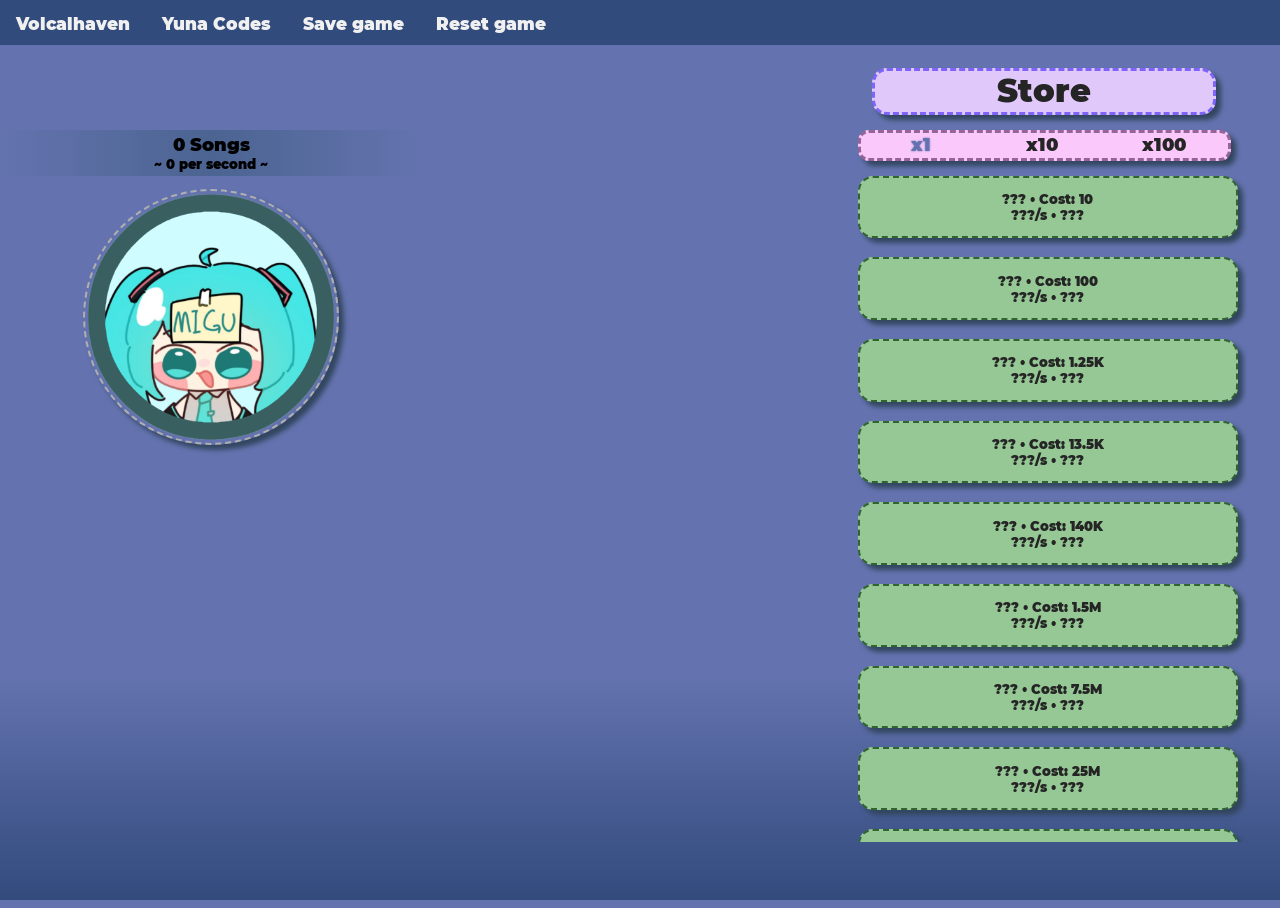
==== commit edf1fc7e: "fix notes not disapearing new upgrade list order" ====
--- a/site.html
+++ b/site.html
@@ -171,15 +171,16 @@
             notesById: [],
             idCounter: 0,
             new: function(title, desc, icon, lifeCycles) {
-                this.title = title;
-                this.desc = desc;
-                this.icon = icon | "";
-                this.life = lifeCycles * game.tick; // 1 cycle = 1 second cause why not
-                this.id = "note-" + game.note.idCounter;
-                this.added = false;
+                var me = {};
+                me.title = title;
+                me.desc = desc;
+                me.icon = icon | "";
+                me.life = lifeCycles * game.tick; // 1 cycle = 1 second cause why not
+                me.id = "note-" + game.note.idCounter;
+                me.added = false;
                 game.note.idCounter++;
 
-                game.note.notes[toString(this.id)] = this;
+                game.note.notes[me.id] = me; // this is stupid and seemed to not work for this use case... i am stupid no one knows
             },
 
             remove: function(id) {
@@ -201,9 +202,11 @@
                     };
 
                     me.life--;
-                    if (me.life < 1) {
-                        delete game.note.notes[me.id];
-                        const element = document.querySelector("#" + me.id)?.remove();
+                    if (!me.life > 0) {
+                        const element = document.querySelector("#" + me.id);
+                        if (element) {
+                            element.remove()
+                        } else delete game.note.notes[me.id];
                     };
                 };
             }
@@ -232,23 +235,23 @@
 
                 var needsReset = force | false;
                 for (i in game.data.upgrades) {
-                    var data = game.data.upgrades[i];
-                    var cached = game.cache.upgradeList[data.name];
+                    var me = game.data.upgrades[i];
+                    var cached = game.cache.upgradeList[i];
                     if (!cached) {
-                        game.cache.upgradeList[data.name] = { amount: 0, couldAfford: false, cost: 0 };
-                        cached = game.cache.upgradeList[data.name];
-                    };
-
-                    var price = game.helper.math.calculateUpgradeCost(data.cost, data.amount, game.tempData.purchaseAmount);
+                        game.cache.upgradeList[i] = { amount: 0, couldAfford: false, cost: 0 };
+                        cached = game.cache.upgradeList[i];
+                    };
+
+                    var price = game.helper.math.calculateUpgradeCost(me.cost, me.amount, game.tempData.purchaseAmount);
                     var canAfford = game.data.songs >= price;
 
-                    var amountMatch = cached.amount == data.amount;
+                    var amountMatch = cached.amount == me.amount;
                     var costMatch = cached.cost == price;
                     var affordMatch = cached.couldAfford == canAfford;
 
                     if (!amountMatch | !costMatch | !affordMatch) {
                         needsReset = true;
-                        game.cache.upgradeList[data.name] = { amount: data.amount, couldAfford: canAfford, cost: price };
+                        game.cache.upgradeList[i] = { amount: me.amount, couldAfford: canAfford, cost: price };
                     };
                 };
 
@@ -258,7 +261,7 @@
                 for (i in game.data.upgrades) {
                     var data = game.data.upgrades[i];
                     var text = "Could not fetch";
-                    var cached = game.cache.upgradeList[data.name];
+                    var cached = game.cache.upgradeList[i];
                     if (!cached) continue;
 
                     var price = cached.cost;
@@ -266,13 +269,13 @@
                     var income = game.helper.format.abbreviate(data.income);
 
                     if (game.data.totalSongs < data.cost) {
-                        document.querySelector("#upgrades").innerHTML += `<br><div>
-                                <button class="upgrade locked">??? • Cost: ${cost}<br>???/s • ???</button>
-                            </div>`;
+                        document.querySelector("#upgrades").innerHTML += `<div>
+                            <button class="upgrade locked">??? • Cost: ${cost}<br>???/s • ???</button>
+                        </div><br>`;
                     } else {
-                        document.querySelector("#upgrades").innerHTML += `<br><div>
+                        document.querySelector("#upgrades").innerHTML += `<div>
                             <button class="upgrade unlocked"; onclick="game.onClicked('buy_upgrade', '${i}')">${data.name} • Cost: ${cost}<br>${income}/s • ${data.desc}</button>
-                            </div>`;
+                        </div><br>`;
                     };
                 };
             },
@@ -291,7 +294,6 @@
                     game.tempData.lastNotePerSecond = perSecond;
                     document.querySelector("#points_per_second").innerHTML = "~ " + perSecond + " per second ~";
                 };
-                document.title = songs + " notes - Volcaloid Clicker";
             },
 
             all: () => {
@@ -323,6 +325,13 @@
                 perform: () => {
                     game.sync.upgradeList();
                 }
+            },
+            siteTitle: {
+                delay: 0,
+                interval: 5 * 5,
+                perform: () => {
+                    document.title = game.helper.format.abbreviate(Math.round(game.data.songs)) + " songs - Volcaloid Clicker";
+                }
             }
         };
         game.loaded = false;
@@ -340,122 +349,56 @@
             songs: 0,
             totalSongs: 0,
             income: 0,
-            upgrades: {
-                kasane_teto: {
-                    amount: 0,
-                    cost: 10,
-                    income: 1,
-                    unlocked: false,
-                    name: "Kasane Teto",
-                    desc: "Eats baguettes and generates songs."
-                },
-                hatsune_miku: {
-                    amount: 0,
-                    cost: 100,
-                    income: 2,
-
-                    unlocked: false,
-
-                    name: "Hatsune Miku",
-                    desc: "Migu is cuter anyways..."
-                },
-                gumi: {
-                    amount: 0,
-                    cost: 1_250,
-                    income: 8,
-
-                    unlocked: false,
-
-                    name: "Gumi",
-                    desc: "In circles in circles we go"
-                },
-                mai: {
-                    amount: 0,
-                    cost: 13_500,
-                    income: 50,
-
-                    unlocked: false,
-
-                    name: "Mai",
-                    desc: "She is on holidays"
-                },
-                kagamine_rin: {
-                    amount: 0,
-                    cost: 145_000,
-                    income: 125,
-
-                    unlocked: false,
-
-                    name: "Kagamine Rin",
-                    desc: "Just like Kagamine Len"
-                },
-                kagamine_len: {
-                    amount: 0,
-                    cost: 1.5e6,
-                    income: 1_250,
-
-                    unlocked: false,
-
-                    name: "Kagamine Len",
-                    desc: "Just like Kagamine Rin"
-                },
-                adachi_rei: {
-                    amount: 0,
-                    cost: 7.5e6,
-                    income: 3_000,
-
-                    unlocked: false,
-
-                    name: "Adachi Rei",
-                    desc: "This heat is pretty abnormal"
-                },
-                eleanor_forte: {
-                    amount: 0,
-                    cost: 25e6,
-                    income: 8_500,
-
-                    unlocked: false,
-
-                    name: "Eleanor Forte",
-                    desc: "They said it looked like rain"
-                },
-                yi_xi: {
-                    amount: 0,
-                    cost: 100e6,
-                    income: 25_000,
-
-                    unlocked: false,
-
-                    name: "Xi Yi",
-                    desc: "Animal cannibal"
-                },
-                magurine_luka: {
-                    amount: 0,
-                    cost: 650e6,
-                    income: 75_000,
-
-                    unlocked: false,
-
-                    name: "Magurine Luka",
-                    desc: "The fish will never be forgotten..."
-                },
-                hakaine_maiko: {
-                    amount: 0,
-                    cost: 2.5e9,
-                    income: 250_000,
-
-                    unlocked: false,
-
-                    name: "Hakaine Maiko",
-                    desc: "Perfection!"
-                }
-            },
+            upgrades: {},
             achievements: {}
         };
 
         // • • • • • • • • • • • • • • • •
-        // Add achievements to data
-        // • • • • • • • • • • • • • • • •
+        // Add to data
+        // • • • • • • • • • • • • • • • •
+
+        game.upgrades = {
+            id: 0,
+            new: function(name, desc, cost, income) {
+                var me = {};
+                me.id = game.upgrades.id;
+                me.name = name;
+                me.desc = desc;
+                me.cost = cost;
+                me.income = income;
+                me.unlocked = false;
+                me.amount = 0;
+                game.upgrades.id++;
+
+                game.data.upgrades[escapeSpace(name)] = me;
+            }
+        };
+
+        { // hope this makes managing data easier
+            /*
+            10, 1
+            100, 2,
+            1_250, 8,
+            13_500, 50,
+            140_000, 250
+            1_500_000, 750,
+            7_500_000, 3_000,
+            25e6, 10_000,
+            100e6, 45_000,
+            650e6, 145_000,
+            2_500e6, 250_000
+            */
+            game.upgrades.new("Hatsune Miku", "Migu is cuter anyways...", 10, 1);
+            game.upgrades.new("Kagamine Twins", "Just like Kagamine Len", 100, 2);
+            game.upgrades.new("Magurine Luka", "The fish will never be forgotten", 1_250, 8);
+            game.upgrades.new("Hakaine Maiko", "Perfection!", 13_500, 50);
+            game.upgrades.new("Kamui Gakupo", "Purple eggplant freak", 140_000, 250);
+            game.upgrades.new("Gumi", "In circles in circles", 1_500_000, 750);
+            game.upgrades.new("Flower", "Moves pretty abnormaly", 7_500_000, 3_000);
+            game.upgrades.new("Oliver", "Steam powered", 25e6, 10_000);
+            game.upgrades.new("Yazuki Yukari", "Sent a rabbit to moon", 100e6, 45_000);
+            game.upgrades.new("Kasane Teto", "Eats baguettes and produces songs", 600e6, 145_000);
+        };
 
         game.achievements = {
             id: 0,
@@ -470,6 +413,39 @@
 
                 game.data.achievements[escapeSpace(name)] = me;
             },
+            newTiered: function(name, desc, objective, param) {
+                var me = {};
+                me.id = game.achievements.id;
+                me.name = name;
+                me.earned = false;
+                game.achievements.id++;
+
+                if (typeof param == "number") {
+                    var amounts = [1, 50, 100];
+                    str = "Have " + amounts[param] + " " + objective;
+                } else { // there it is... params that i prob never will use again
+                    var todo = param.todo;
+                    var extra = param.extra;
+                    if (!extra) extra = [];
+                    var str = "";
+                    if (!todo) {
+                        console.warn("Incomplete tiered todo", name, desc, objective, param);
+                        return false;
+                    };
+
+                    if (todo == "overwrite") {
+                        if (extra.includes("no_abbreviate")) {// uuh yes
+                            str = "Have " + param.amount + " " + objective;
+                        } else {
+                            str = "Have " + game.helper.format.abbreviate(param.amount) + " " + objective;
+                        };
+                    };
+                };
+
+                if (desc == "") {  me.desc = str; } else me.desc = desc;
+
+                game.data.achievements[escapeSpace(name)] = me;
+            },
             award: function(name) {
                 if (game.data.achievements[escapeSpace(name)]?.earned) return;
 
@@ -479,55 +455,50 @@
         };
 
         {
-            game.achievements.new("First song", "Earn your first song");
-            game.achievements.new("Small published", "Earn 100 song's");
-            game.achievements.new("Song production", "Earn 1.000 songs");
-            game.achievements.new("VIP", "Earn 1.337 songs");
-            game.achievements.new("Golden", "Earn 1.000.000 songs");
-
-            game.achievements.id = 1000;
-
-            game.achievements.new("Kasane Teto", "Unlock Kasane Teto");
-            game.achievements.new("Baguette lover", "have 10x Kasane Teto");
-            game.achievements.new("Baguette bakery", "Have 50x Kasane Teto");
-            game.achievements.new("Teto teretory", "Have 100x Kasane Teto");
-
-            game.achievements.id = 2000;
-
-            game.achievements.new("Hatsune Miku", "Unlock Hatsune Miku");
-            game.achievements.new("Self made man", "have 10x Hatsune Miku");
-            game.achievements.new("Migu was here", "Have 50x Hatsune Miku");
-            game.achievements.new("WONDERLAND.COM", "Have 100x Hatsune Miku");
-
-            game.achievements.id = 3000;
-
-            game.achievements.new("Gumi", "Unlock Gumi");
-            game.achievements.new("I Feed", "have 10x Gumi");
-            game.achievements.new("In circles in circles", "Have 50x Gumi");
-            game.achievements.new("GETCHA", "Have 100x Gumi");
-
-            game.achievements.id = 4000;
+            game.achievements.newTiered("First song", "Earn your first song", "", 0);
+            game.achievements.newTiered("Small published", "", "songs", 2);
+            game.achievements.newTiered("Song production", "", "songs", { todo: "overwrite", amount: 1_000 });
+            game.achievements.newTiered("VIP", "Earn 1337 songs", "", { todo: "overwrite", amount: 1337, extra: ["no_abbreviate"] });
+            game.achievements.newTiered("Silver", "Earn 100.000 songs", "", { todo: "overwrite", amount: 100_000 });
+            game.achievements.newTiered("Golden", "Earn 1.000.000 songs", "", { todo: "overwrite", amount: 1_000_000 });
+            game.achievements.newTiered("Diamond", "Earn 1 Billion songs", "", { todo: "overwrite", amount: 1_000_000_000 });
+
+            game.achievements.newTiered("Kasane Teto", "", "Kasane Teto", 0);
+            game.achievements.newTiered("Baguette lover", "", "Kasane Teto", 1);
+            game.achievements.newTiered("Teto Territory", "", "Kasane Teto", 2);
+
+            game.achievements.newTiered("Hatsune Miku", "", "Hatsune Miku", 0);
+            game.achievements.newTiered("Self made man", "", "Hatsune Miku", 1);
+            game.achievements.newTiered("Migu was here", "", "Hatsune Miku", 2);
+
+            game.achievements.newTiered("Gumi", "", "Gumi", 0);
+            game.achievements.newTiered("I Feed", "", "Gumi", 1);
+            game.achievements.newTiered("In circles in circles", "", "Gumi", 2);
 
             // Need to write the names before i can use them for data
             //game.achievements.new("Mai", "Unlock Mai");
-            //game.achievements.new("Unwritten", "have 10x Mai");
             //game.achievements.new("Unwritten", "Have 50x Mai");
             //game.achievements.new("Unwritten", "Have 100x Mai");
 
-            game.achievements.id = 5000;
-
-            //game.achievements.new("Unwritten", "Unlock Kagamine Rin");
-            //game.achievements.new("Unwritten", "have 10x Kagamine Rin");
+            //game.achievements.new("Kagamine Rin", "Unlock Kagamine Rin");
             //game.achievements.new("Unwritten", "Have 50x Kagamine Rin");
             //game.achievements.new("Unwritten", "Have 100x Kagamine Rin");
+
+            //game.achievements.new("Kagamine Len", "Unlock Kagamine Len");
+            //game.achievements.new("Unwritten", "Have 50x Kagamine Len");
+            //game.achievements.new("Unwritten", "Have 100x Kagamine Len");
+
+            //game.achievements.new("Adachi Rei", "Unlock Adachi Rei");
+            //game.achievements.new("Unwritten", "Have 50x Adachi Rei");
+            //game.achievements.new("Unwritten", "Have 100x Adachi Rei");
         };
 
         game.clickFunctions = {
             buy_upgrade: (name) => {
-                var data = game.data.upgrades[name];
+                var data = game.data.upgrades[escapeSpace(name)];
 
                 if (!data) {
-                    console.warn("No data found for upgrade: " + name);
+                    console.warn("No data found for upgrade: " + escapeSpace(name));
                     return;
                 };
 
@@ -540,20 +511,20 @@
                 game.sync.upgradeList();
 
                 // idk how efficient this is but ill roll with it for now
-                if (new Function("return " + 'game.data.upgrades.kasane_teto.amount>0')()) game.achievements.award("Kasane Teto");
-                if (new Function("return " + 'game.data.upgrades.kasane_teto.amount>9')()) game.achievements.award("Baguette lover");
-                if (new Function("return " + 'game.data.upgrades.kasane_teto.amount>49')()) game.achievements.award("Baguette bakery");
-                if (new Function("return " + 'game.data.upgrades.kasane_teto.amount>99')()) game.achievements.award("Teto teretory");
-
-                if (new Function("return " + 'game.data.upgrades.hatsune_miku.amount>0')()) game.achievements.award("Hatsune Miku");
-                if (new Function("return " + 'game.data.upgrades.hatsune_miku.amount>9')()) game.achievements.award("Self made man");
-                if (new Function("return " + 'game.data.upgrades.hatsune_miku.amount>49')()) game.achievements.award("Migu was here");
-                if (new Function("return " + 'game.data.upgrades.hatsune_miku.amount>99')()) game.achievements.award("WONDERLAND.COM");
-
-                if (new Function("return " + 'game.data.upgrades.gumi.amount>0')()) game.achievements.award("Gumi");
-                if (new Function("return " + 'game.data.upgrades.gumi.amount>9')()) game.achievements.award("I Feed");
-                if (new Function("return " + 'game.data.upgrades.gumi.amount>49')()) game.achievements.award("In circles in circles");
-                if (new Function("return " + 'game.data.upgrades.gumi.amount>99')()) game.achievements.award("GETCHA");
+                var a = escapeSpace("Kasane Teto");
+                if (game.data.upgrades[a].amount>0) game.achievements.award("Kasane Teto");
+                if (game.data.upgrades[a].amount>49) game.achievements.award("Baguette Lover");
+                if (game.data.upgrades[a].amount>99) game.achievements.award("Teto Territory");
+
+                a = escapeSpace("Hatsune Miku");
+                if (game.data.upgrades[a].amount>0) game.achievements.award("Hatsune Miku");
+                if (game.data.upgrades[a].amount>49) game.achievements.award("Self made man");
+                if (game.data.upgrades[a].amount>99) game.achievements.award("Migu was here");
+
+                a = escapeSpace("Gumi");
+                if (game.data.upgrades[a].amount>0) game.achievements.award("Gumi");
+                if (game.data.upgrades[a].amount>49) game.achievements.award("I Feed");
+                if (game.data.upgrades[a].amount>99) game.achievements.award("In circles in circles");
             },
 
             changeBulk: (amount) => {
@@ -595,27 +566,13 @@
                 game.data.totalSongs += game.data.income / game.tick;
                 game.sync.pointHeader();
 
-                if (new Function("return " + "game.data.songs>0")()) game.achievements.award("First song");
-                if (new Function("return " + "game.data.songs>99")()) game.achievements.award("Small published");
-                if (new Function("return " + "game.data.songs>999")()) game.achievements.award("Song production");
-                if (new Function("return " + "game.data.songs>1336")()) game.achievements.award("VIP");
-                if (new Function("return " + "game.data.songs>999999")()) game.achievements.award("Golden");
-
-                for (me in game.data.achievements) {
-                    var b = new Function("return " + me.req);
-                    if (b() && !me.gotten) {
-                        me.gotten = true;
-                        document.querySelector("#achievements").innerHTML += `<br>
-                            <div class="achievement">
-                                <div class="title"; style="height: 70%;" id="points_current">
-                                    ${me.text}
-                                </div>
-                                <div class="small title" style="height: 30%;" id="points_per_second">
-                                    ${me.desc}
-                                </div>
-                            </div>`
-                    };
-                };
+                if (new Function("return " + "game.data.totalSongs>0")()) game.achievements.award("First song");
+                if (new Function("return " + "game.data.totalSongs>99")()) game.achievements.award("Small published");
+                if (new Function("return " + "game.data.totalSongs>999")()) game.achievements.award("Song production");
+                if (new Function("return " + "game.data.totalSongs>1336")()) game.achievements.award("VIP");
+                if (new Function("return " + "game.data.totalSongs>99999")()) game.achievements.award("Silver");
+                if (new Function("return " + "game.data.totalSongs>999999")()) game.achievements.award("Golden");
+                if (new Function("return " + "game.data.totalSongs>9999999")()) game.achievements.award("Diamond");
 
                 for (const [key, value] of Object.entries(game.delays)) {
                     value.delay++;
@@ -680,9 +637,10 @@
             <div id="notes" ; class="notes"></div>
         </div>
         <div class="section right">
-            <div>
-                
+            <div  class="shopTitle">
+                <h1>Store</h1>
             </div>
+            <br>
             <div class="bulkButtons">
                 <button onclick="game.onClicked('changeBulk', 1)" ; class="bulkButtonSelected" ; id="bulkButton1">x1</button>
                 <button onclick="game.onClicked('changeBulk', 10)" ; class="bulkButton" ; id="bulkButton10">x10</button>
--- a/css/style.css
+++ b/css/style.css
@@ -175,16 +175,42 @@
     border-color: rgb(150, 100, 150);
 }
 
+.shopTitle {
+    position: absolute;
+    left: 3.5%;
+    width: 80%;
+    height: 5%;
+
+    background: rgb(225, 200, 250);
+
+    border-radius: 15px;
+    border-style: dashed;
+    border-color: rgb(125, 100, 250);
+
+    box-shadow: 5px 5px 5px var(--color-box-shadow);
+}
+
+.shopTitle h1 {
+    text-align: center;
+}
+
 .bulkButtons {
+    position: absolute;
+    top: 7.5%;
     width: 87%;
     height: 3%;
+
     display: grid;
     grid-template-columns: 33% 33% 33%;
     overflow: hidden;
+
     border-radius: 1ch;
     border-style: dashed;
+
     border-color: rgb(150, 100, 150);
     background-color: rgb(250, 200, 250);
+
+    box-shadow: 5px 5px 5px var(--color-box-shadow);
 }
 
 .bulkButton {
@@ -219,6 +245,9 @@
 }
 
 .upgrade.list {
+    position: absolute;
+    top: 13%;
+
     width: 100%;
     height: 80%;
 
